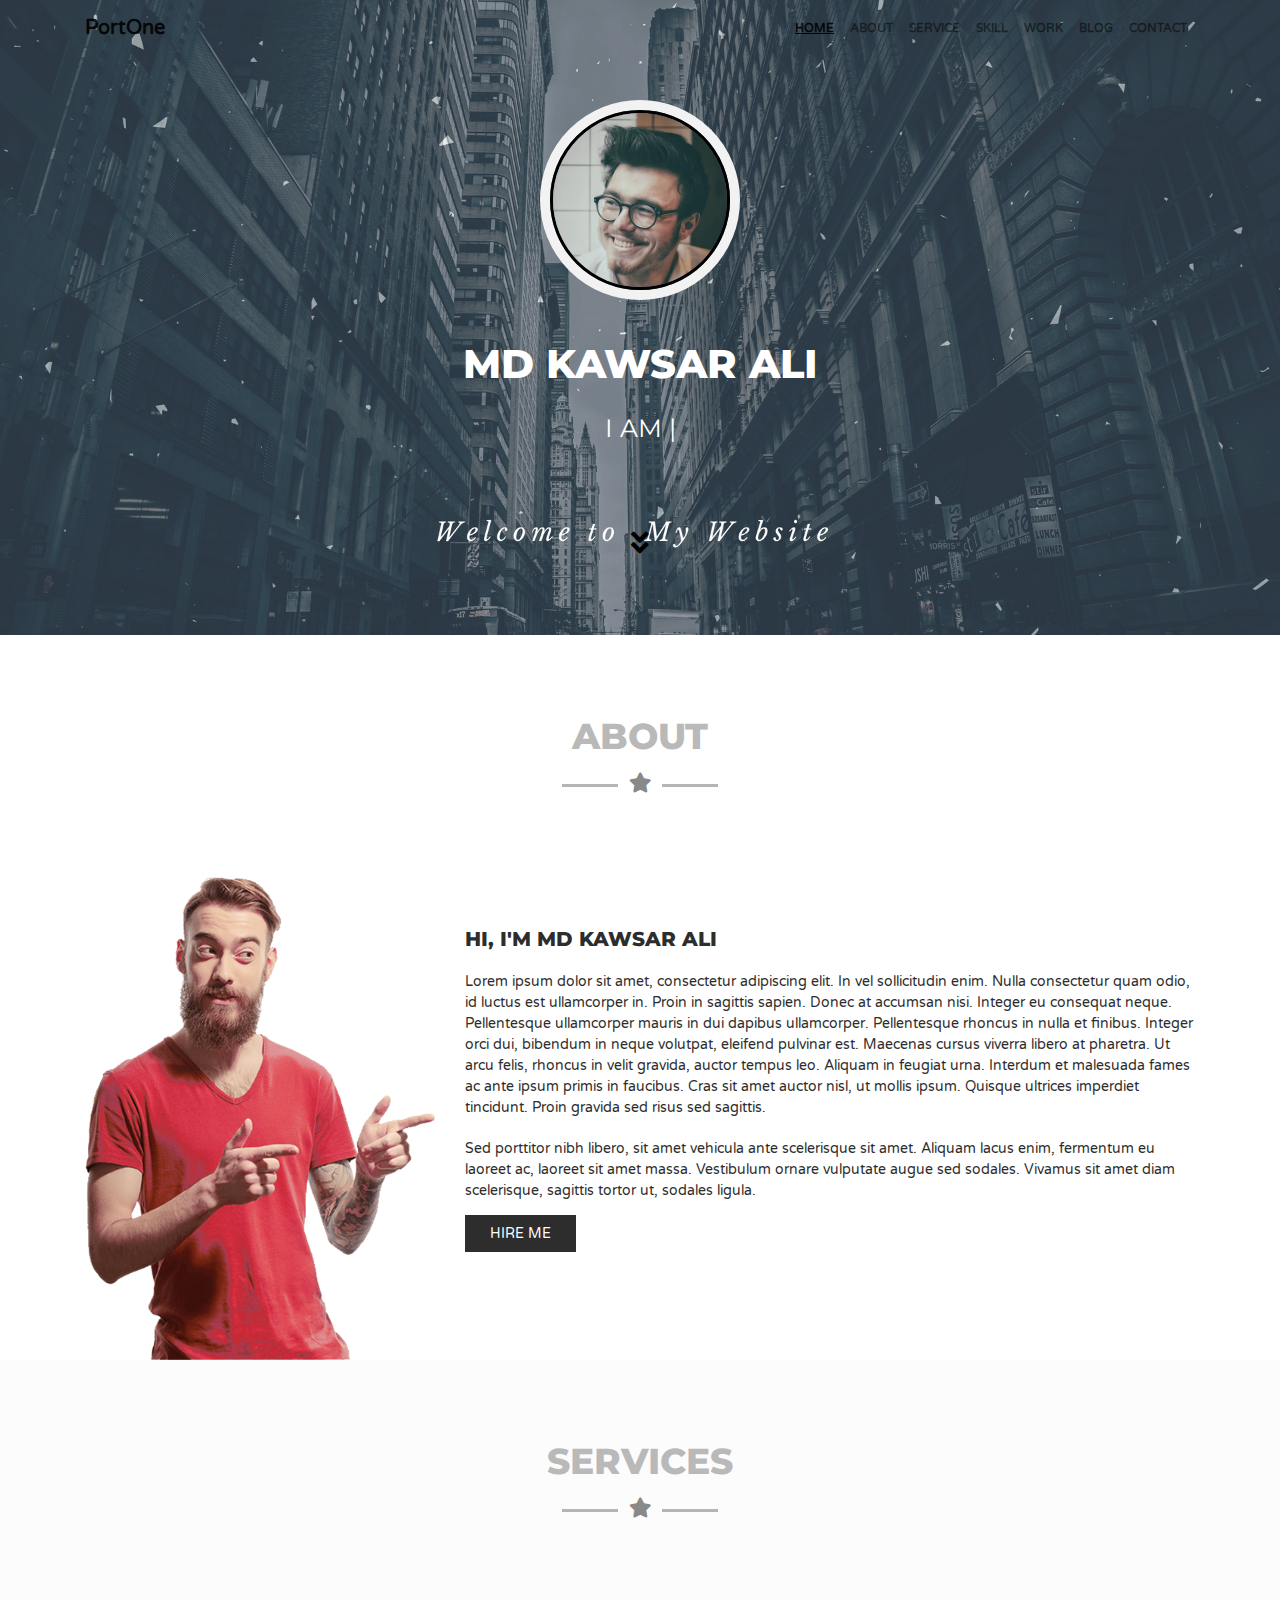
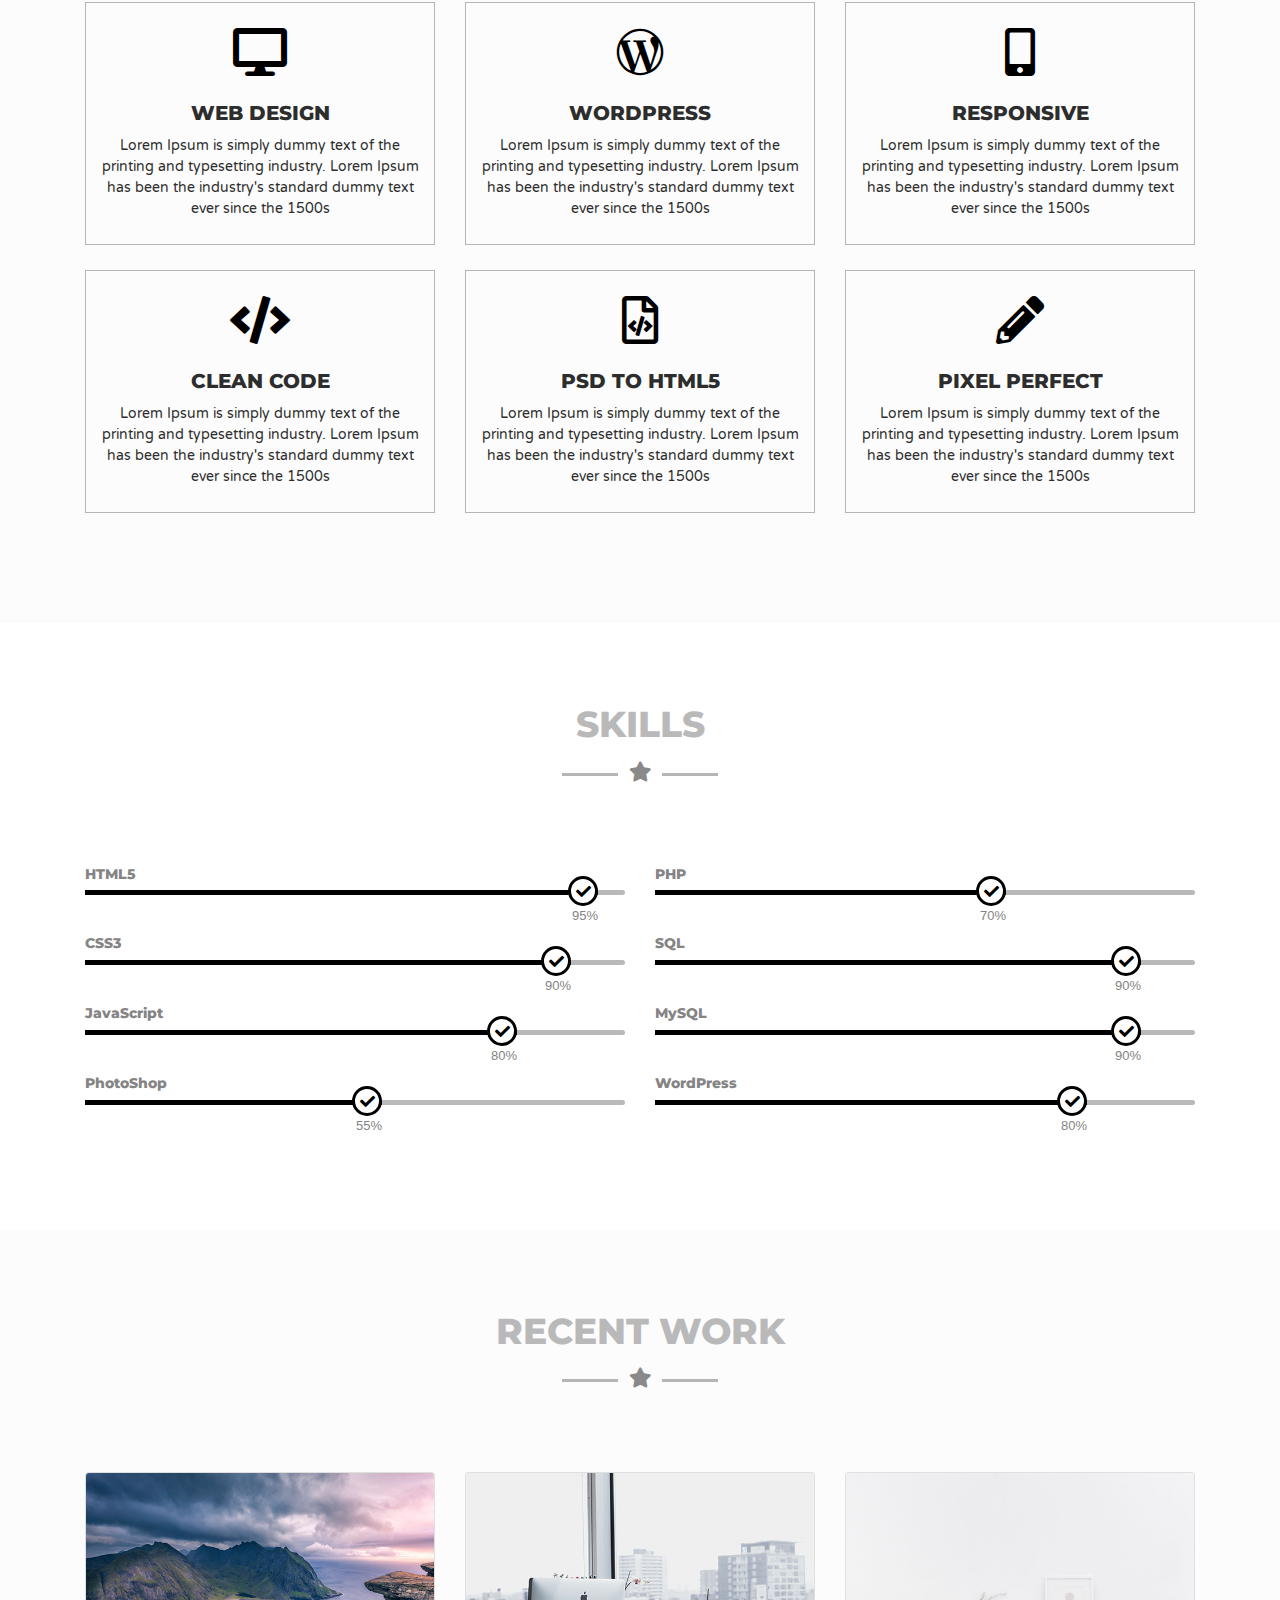
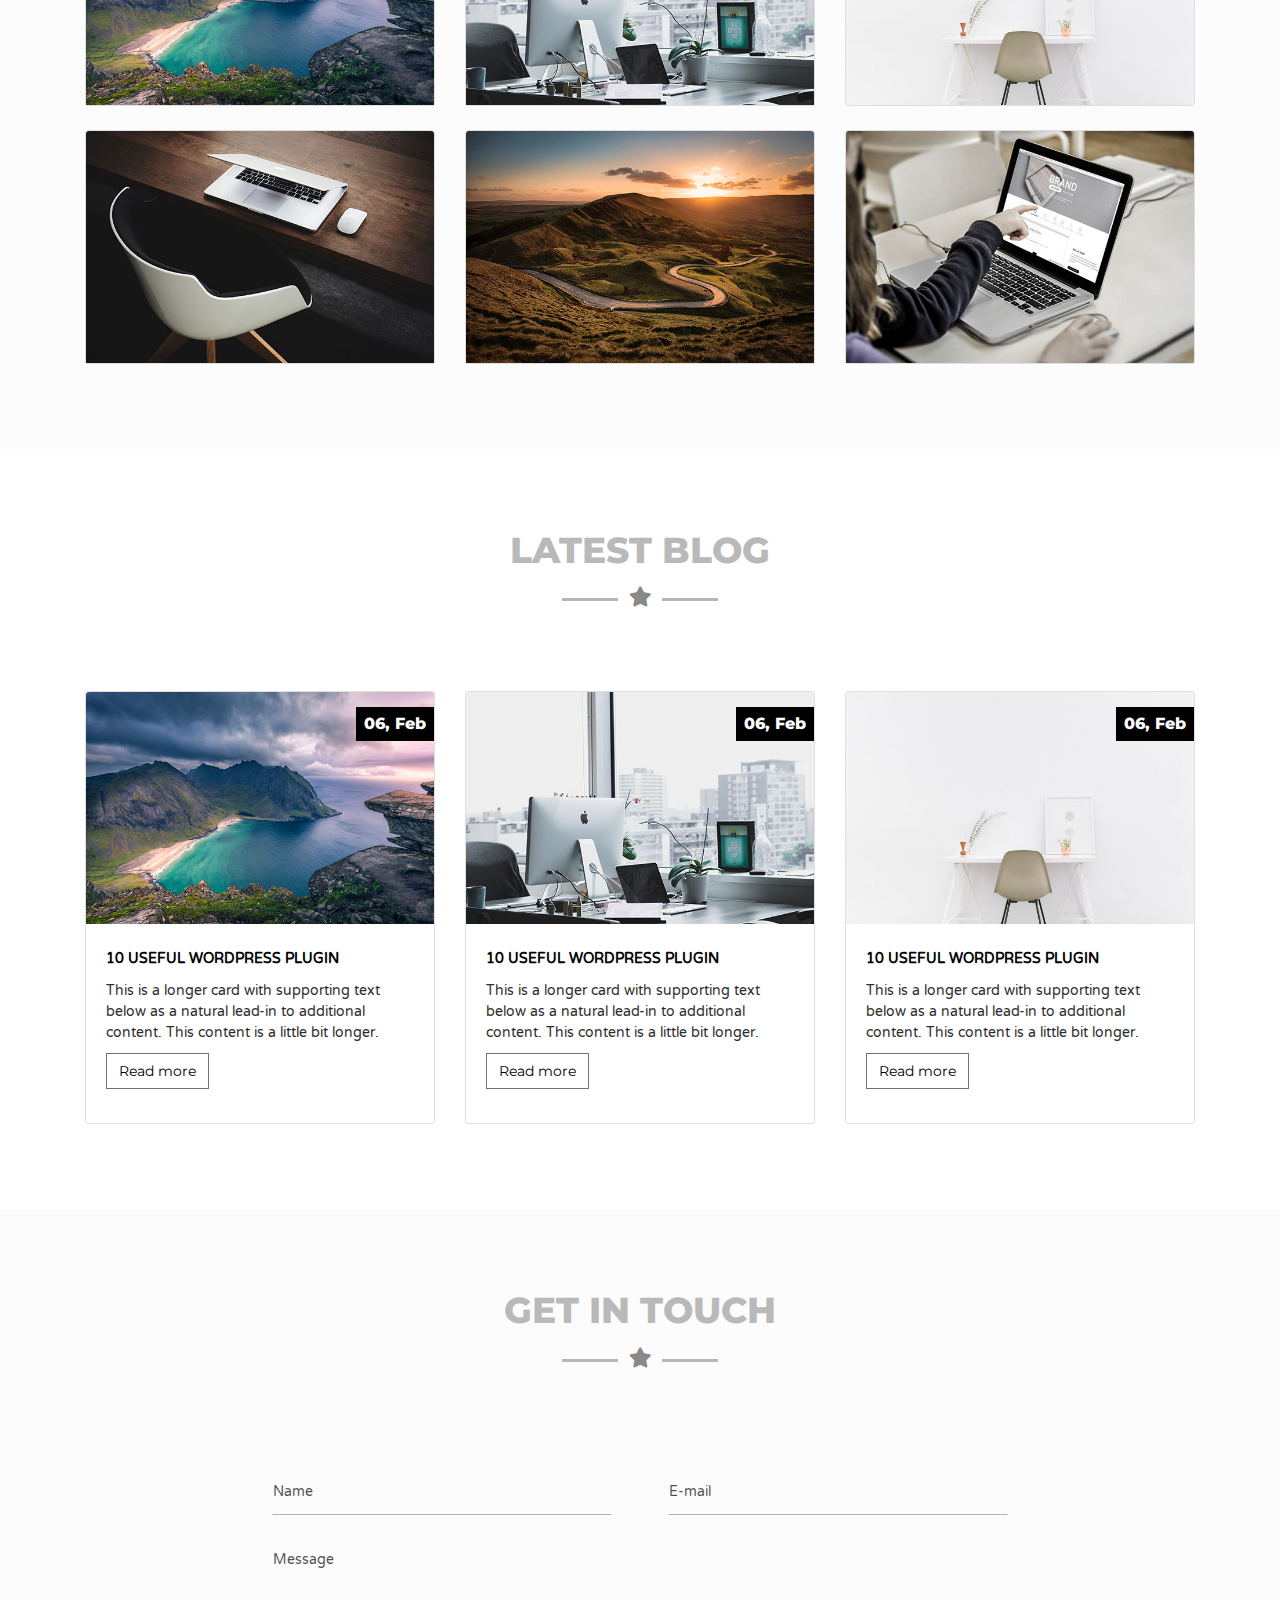
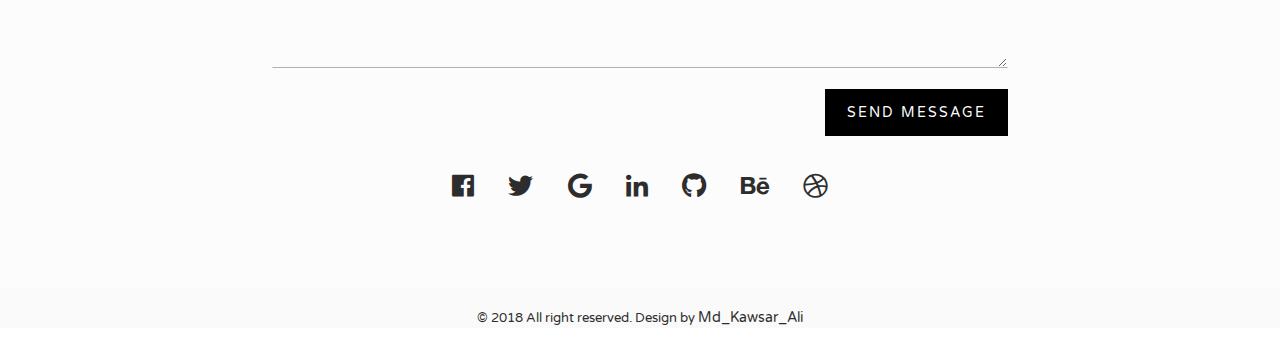
==== myweb/index.html @ fba45593 "Add files via upload" ====
<!DOCTYPE html>
<html lang="en">
  <head>
    <meta charset="utf-8">
    <meta name="viewport" content="width=device-width, initial-scale=1, shrink-to-fit=no">
    <meta name="description" content="">
    <meta name="author" content="">
    <link rel="icon" href="favicon.ico">

    <title>PortOne</title>
	
	<!-- Google Fonts -->
	<link href="https://fonts.googleapis.com/css?family=Montserrat:400,800" rel="stylesheet">
	<link href="https://fonts.googleapis.com/css?family=Varela+Round" rel="stylesheet"> 
	
    <!-- Bootstrap core CSS -->
    <link href="css/bootstrap.min.css" rel="stylesheet">
	<!-- Font-awesome style -->
	<link href="css/fontawesome-all.min.css" rel="stylesheet">
	<!-- Responsive css -->
    <link href="css/responsive.css" rel="stylesheet">
	<!-- Own style -->
	<link href="css/style.css" rel="stylesheet">
	<!-- Navigation fixed -->
	<link href="css/headhesive.css" rel="stylesheet">
	
	<!-- Typed js -->
	<script src="js/typed.min.js"></script>
	<!-- Smooth scroll -->
	<script src="js/smooth-scroll.min.js"></script>
	
  </head>
  <body data-spy="scroll" data-target="#navbarToggler" data-offset="0" id="top">

	<nav class="navbar banner navbar-expand-lg navbar-light">
		<div class="container">
		
		  <a class="navbar-brand" href="#">PortOne <!-- <img src="logo.png" alt="Logo" class="img-responsive" /> --> </a>
		  
		  <button class="navbar-toggler" type="button" data-toggle="collapse" data-target="#navbarToggler" aria-controls="navbarToggler" aria-expanded="false" aria-label="Toggle navigation">
			<span class="fas fa-align-justify fa-1x"></span>
		  </button>

		  <div class="justify-content-end collapse navbar-collapse" id="navbarToggler">
			<ul class="navbar-nav">
			  <li class="nav-item">
				<a class="nav-link" href="#top">Home <span class="sr-only">(current)</span></a>
			  </li>
			  <li class="nav-item">
				<a class="nav-link" href="#about">About</a>
			  </li>
			  <li class="nav-item">
				<a class="nav-link" href="#service">Service</a>
			  </li>
			  <li class="nav-item">
				<a class="nav-link" href="#skill">Skill</a>
			  </li>
			  <li class="nav-item">
				<a class="nav-link" href="#portfolio">Work</a>
			  </li>
			  <li class="nav-item">
				<a class="nav-link" href="#blog">blog</a>
			  </li>
			  <li class="nav-item">
				<a class="nav-link" href="#contact">Contact</a>
			  </li>
			  
			  <!-- 
			  <li class="nav-item dropdown">
				<a class="nav-link dropdown-toggle" href="#" id="navbarDropdown" role="button" data-toggle="dropdown" aria-haspopup="true" aria-expanded="false">
				  dropdown
				</a>
				<div class="dropdown-menu" aria-labelledby="navbarDropdown">
				  <a class="dropdown-item" href="#">Item one</a>
				  <a class="dropdown-item" href="#">Item two</a>
				  <a class="dropdown-item" href="#">Item three</a>
				</div>
			  </li> -->
			  
			</ul>
		  </div>
		</div>
	</nav>
  
	<!-- header -->
	<section class="header">
		<div class="overlay">
			<div class="profile-section">
				<div class="profile">
					<img src="images/man.jpg" alt="Profile" class="rounded-circle" />
				</div>
				<h1>Md Kawsar Ali</h1>
				<div class="expert">
					<h2><span id="typed3"><!-- typed content in js file --></span></h2>
			    </div>
				<div class="home-arrow-down text-center">
					<a href="#about"><i class="fas fa-angle-double-down fa-2x"></i></a>
				</div>
			</div>
		</div>
	</section>
	<!-- End header -->
	
	<a id="showHere"></a>
	
	<!-- About -->
	<section id="about">
		<div class="container">
			<div class="section-header">
				<h2 class="text-center">About</h2>
				<span><i class="mid-ico fas fa-star"></i></span>
			</div>
			<div class="row">
				<div class="col-md-4">
					<img src="images/man02.png" class="img-responsive" alt="" />
				</div>
				<div class="col-md-8">
					<div class="about-content">
						<h5>Hi, I'm Md Kawsar Ali</h5>
						<p>Lorem ipsum dolor sit amet, consectetur adipiscing elit. In vel sollicitudin enim. Nulla consectetur quam odio, id luctus est ullamcorper in. Proin in sagittis sapien. Donec at accumsan nisi. Integer eu consequat neque. Pellentesque ullamcorper mauris in dui dapibus ullamcorper. Pellentesque rhoncus in nulla et finibus. Integer orci dui, bibendum in neque volutpat, eleifend pulvinar est. Maecenas cursus viverra libero at pharetra. Ut arcu felis, rhoncus in velit gravida, auctor tempus leo. Aliquam in feugiat urna. Interdum et malesuada fames ac ante ipsum primis in faucibus. Cras sit amet auctor nisl, ut mollis ipsum. Quisque ultrices imperdiet tincidunt. Proin gravida sed risus sed sagittis. </p>
						<p>Sed porttitor nibh libero, sit amet vehicula ante scelerisque sit amet. Aliquam lacus enim, fermentum eu laoreet ac, laoreet sit amet massa. Vestibulum ornare vulputate augue sed sodales. Vivamus sit amet diam scelerisque, sagittis tortor ut, sodales ligula.</p>
						<a class="about-btn" href="#contact">Hire me</a>
					</div>
				</div>
			</div>
		</div>
	</section>
	<!-- End About -->
	
	<!-- Service -->
	<section id="service" class="bg-clr">
		<div class="container">
			<div class="section-header">
				<h2 class="text-center">Services</h2>
				<span><i class="mid-ico fas fa-star"></i></span>
			</div>
			<div class="row">
			
				<div class="col-sm-6 col-md-4">
					<div class="service-box">
						<div class="text-center">
							<i class="fas fa-desktop fa-3x"></i>
							<h5>Web design</h5>
							<p>Lorem Ipsum is simply dummy text of the printing and typesetting industry. Lorem Ipsum has been the industry's standard dummy text ever since the 1500s</p>
						</div>
					</div>
				</div>
				
				<div class="col-sm-6 col-md-4">
					<div class="service-box">
						<div class="text-center">
							<i class="fab fa-wordpress-simple fa-3x"></i>
							<h5>Wordpress</h5>
							<p>Lorem Ipsum is simply dummy text of the printing and typesetting industry. Lorem Ipsum has been the industry's standard dummy text ever since the 1500s</p>
						</div>
					</div>
				</div>
				
				<div class="col-sm-6 col-md-4">
					<div class="service-box">
						<div class="text-center">
							<i class="fas fa-mobile-alt fa-3x"></i>
							<h5>Responsive</h5>
							<p>Lorem Ipsum is simply dummy text of the printing and typesetting industry. Lorem Ipsum has been the industry's standard dummy text ever since the 1500s</p>
						</div>
					</div>
				</div>
				
				<div class="col-sm-6 col-md-4">
					<div class="service-box">
						<div class="text-center">
							<i class="fas fa-code fa-3x"></i>
							<h5>Clean code</h5>
							<p>Lorem Ipsum is simply dummy text of the printing and typesetting industry. Lorem Ipsum has been the industry's standard dummy text ever since the 1500s</p>
						</div>
					</div>
				</div>
				
				<div class="col-sm-6 col-md-4">
					<div class="service-box">
						<div class="text-center">
							<i class="far fa-file-code fa-3x"></i>
							<h5>Psd to Html5</h5>
							<p>Lorem Ipsum is simply dummy text of the printing and typesetting industry. Lorem Ipsum has been the industry's standard dummy text ever since the 1500s</p>
						</div>
					</div>
				</div>
				
				<div class="col-sm-6 col-md-4">
					<div class="service-box">
						<div class="text-center">
							<i class="fas fa-pencil-alt fa-3x"></i>
							<h5>Pixel perfect</h5>
							<p>Lorem Ipsum is simply dummy text of the printing and typesetting industry. Lorem Ipsum has been the industry's standard dummy text ever since the 1500s</p>
						</div>
					</div>
				</div>
				
			</div>
		</div>
	</section>
	<!-- End Service -->
	
	<!-- Skill -->
	<section id="skill">
		<div class="container">
			<div class="section-header">
				<h2 class="text-center">Skills</h2>
				<span><i class="mid-ico fas fa-star"></i></span>
			</div>
			<div class="row">
			
				<div class="col-md-6">
					<h3 class="progressbar-title">HTML5</h3>
					<div class="progress">
						<div class="text-center progress-bar" style="width: 95%; background: #000000;">
							<span class="progress-icon fas fa-check" style="border-color:#000; color:#000000;"></span>
							<div class="progress-value">95%</div>
						</div>
					</div>
		 
					<h3 class="progressbar-title">CSS3</h3>
					<div class="progress">
						<div class="text-center progress-bar" style="width: 90%; background: #000000;">
							<span class="progress-icon fas fa-check" style="border-color:#000000; color:#000000;"></span>
							<div class="progress-value">90%</div>
						</div>
					</div>
					
					<h3 class="progressbar-title">JavaScript</h3>
					<div class="progress">
						<div class="text-center progress-bar" style="width: 80%; background: #000000;">
							<span class="progress-icon fas fa-check" style="border-color:#000000; color:#000000;"></span>
							<div class="progress-value">80%</div>
						</div>
					</div>
					
					<h3 class="progressbar-title">PhotoShop</h3>
					<div class="progress">
						<div class="text-center progress-bar" style="width: 55%; background: #000000;">
							<span class="progress-icon fas fa-check" style="border-color:#000000; color:#000000;"></span>
							<div class="progress-value">55%</div>
						</div>
					</div>
				</div>
				
				<div class="col-md-6">
					<h3 class="progressbar-title">PHP</h3>
					<div class="progress">
						<div class="text-center progress-bar" style="width: 65%; background: #000;">
							<span class="progress-icon fas fa-check" style="border-color:#000; color:#000;"></span>
							<div class="progress-value">70%</div>
						</div>
					</div>
		 
					<h3 class="progressbar-title">SQL</h3>
					<div class="progress">
						<div class="text-center progress-bar" style="width: 90%; background: #000;">
							<span class="progress-icon fas fa-check" style="border-color:#000; color:#000;"></span>
							<div class="progress-value">90%</div>
						</div>
					</div>
					
					<h3 class="progressbar-title">MySQL</h3>
					<div class="progress">
						<div class="text-center progress-bar" style="width: 90%; background: #000;">
							<span class="progress-icon fas fa-check" style="border-color:#000; color:#000;"></span>
							<div class="progress-value">90%</div>
						</div>
					</div>
					
					<h3 class="progressbar-title">WordPress</h3>
					<div class="progress">
						<div class="text-center progress-bar" style="width: 80%; background: #000;">
							<span class="progress-icon fas fa-check" style="border-color:#000; color:#000;"></span>
							<div class="progress-value">80%</div>
						</div>
					</div>
				</div>
				
			</div>
		</div>
	</section>
	<!-- End Skill -->
	
	<!-- Portfolio -->
	<section id="portfolio" class="bg-clr">
		<div class="container">
			<div class="section-header">
				<h2 class="text-center">Recent Work</h2>
				<span><i class="mid-ico fas fa-star"></i></span>
			</div>
			<div class="card-deck">
			  <div class="card">
				<img class="card-img-top" src="images/image01.jpg" data-toggle="modal" data-target="#modal-one" alt="Card image cap">
				
				<!-- Modal -->
				<div class="modal fade" id="modal-one" tabindex="-1" role="dialog" aria-labelledby="exampleModalCenterTitle" aria-hidden="true">
				  <div class="modal-dialog modal-dialog-centered" role="document">
					<div class="modal-content">
					  <div class="modal-header">
						<h5 class="modal-title" id="exampleModalLongTitle">Project title</h5>
						<button type="button" class="close" data-dismiss="modal" aria-label="Close">
						  <span aria-hidden="true">&times;</span>
						</button>
					  </div>
					  <div class="modal-body">
						<img class="modal-image" src="images/image01.jpg" alt=""/>
						
					  </div>
					  <div class="modal-footer">
						<button type="button" class="btn btn-secondary" data-dismiss="modal">Close</button>
						<a href="" class="btn btn-dark">Live preview</a>
					  </div>
					</div>
				  </div>
				</div>
			  </div>
			  
			  <div class="card">
			    <img class="card-img-top" src="images/image02.jpg" data-toggle="modal" data-target="#modal-two" alt="Card image cap">
			  
			    <!-- Modal -->
				<div class="modal fade" id="modal-two" tabindex="-1" role="dialog" aria-labelledby="exampleModalCenterTitle" aria-hidden="true">
				  <div class="modal-dialog modal-dialog-centered" role="document">
					<div class="modal-content">
					  <div class="modal-header">
						<h5 class="modal-title" id="exampleModalLongTitle">Project title</h5>
						<button type="button" class="close" data-dismiss="modal" aria-label="Close">
						  <span aria-hidden="true">&times;</span>
						</button>
					  </div>
					  <div class="modal-body">
						<img class="modal-image" src="images/image02.jpg" alt=""/>
						
					  </div>
					  <div class="modal-footer">
						<button type="button" class="btn btn-secondary" data-dismiss="modal">Close</button>
						<a href="" class="btn btn-dark">Live preview</a>
					  </div>
					</div>
				  </div>
				</div>
			  </div>
			  
			  <div class="card">
				<img class="card-img-top" src="images/image.jpg" data-toggle="modal" data-target="#modal-three" alt="Card image cap">
				
				<!-- Modal -->
				<div class="modal fade" id="modal-three" tabindex="-1" role="dialog" aria-labelledby="exampleModalCenterTitle" aria-hidden="true">
				  <div class="modal-dialog modal-dialog-centered" role="document">
					<div class="modal-content">
					  <div class="modal-header">
						<h5 class="modal-title" id="exampleModalLongTitle">Project title</h5>
						<button type="button" class="close" data-dismiss="modal" aria-label="Close">
						  <span aria-hidden="true">&times;</span>
						</button>
					  </div>
					  <div class="modal-body">
						<img class="modal-image" src="images/image.jpg" alt=""/>
						
					  </div>
					  <div class="modal-footer">
						<button type="button" class="btn btn-secondary" data-dismiss="modal">Close</button>
						<a href="" class="btn btn-dark">Live preview</a>
					  </div>
					</div>
				  </div>
				</div>
			  </div>
			  
			</div>
			
			<br>
			
			<div class="card-deck">
			  <div class="card">
				<img class="card-img-top" src="images/image03.jpg" data-toggle="modal" data-target="#modal-four" alt="Card image cap">
				
				<!-- Modal -->
				<div class="modal fade" id="modal-four" tabindex="-1" role="dialog" aria-labelledby="exampleModalCenterTitle" aria-hidden="true">
				  <div class="modal-dialog modal-dialog-centered" role="document">
					<div class="modal-content">
					  <div class="modal-header">
						<h5 class="modal-title" id="exampleModalLongTitle">Project title</h5>
						<button type="button" class="close" data-dismiss="modal" aria-label="Close">
						  <span aria-hidden="true">&times;</span>
						</button>
					  </div>
					  <div class="modal-body">
						<img class="modal-image" src="images/image03.jpg" alt=""/>
						
					  </div>
					  <div class="modal-footer">
						<button type="button" class="btn btn-secondary" data-dismiss="modal">Close</button>
						<a href="" class="btn btn-dark">Live preview</a>
					  </div>
					</div>
				  </div>
				</div>
			  </div>
			  
			  <div class="card">
			    <img class="card-img-top" src="images/image04.jpg" data-toggle="modal" data-target="#modal-five" alt="Card image cap">
			  
			    <!-- Modal -->
				<div class="modal fade" id="modal-five" tabindex="-1" role="dialog" aria-labelledby="exampleModalCenterTitle" aria-hidden="true">
				  <div class="modal-dialog modal-dialog-centered" role="document">
					<div class="modal-content">
					  <div class="modal-header">
						<h5 class="modal-title" id="exampleModalLongTitle">Project title</h5>
						<button type="button" class="close" data-dismiss="modal" aria-label="Close">
						  <span aria-hidden="true">&times;</span>
						</button>
					  </div>
					  <div class="modal-body">
						<img class="modal-image" src="images/image04.jpg" alt=""/>
						
					  </div>
					  <div class="modal-footer">
						<button type="button" class="btn btn-secondary" data-dismiss="modal">Close</button>
						<a href="" class="btn btn-dark">Live preview</a>
					  </div>
					</div>
				  </div>
				</div>
			  </div>
			  
			  <div class="card">
				<img class="card-img-top" src="images/image05.jpg" data-toggle="modal" data-target="#modal-six" alt="Card image cap">
				
				<!-- Modal -->
				<div class="modal fade" id="modal-six" tabindex="-1" role="dialog" aria-labelledby="exampleModalCenterTitle" aria-hidden="true">
				  <div class="modal-dialog modal-dialog-centered" role="document">
					<div class="modal-content">
					  <div class="modal-header">
						<h5 class="modal-title" id="exampleModalLongTitle">Project title</h5>
						<button type="button" class="close" data-dismiss="modal" aria-label="Close">
						  <span aria-hidden="true">&times;</span>
						</button>
					  </div>
					  <div class="modal-body">
						<img class="modal-image" src="images/image05.jpg" alt=""/>
						
					  </div>
					  <div class="modal-footer">
						<button type="button" class="btn btn-secondary" data-dismiss="modal">Close</button>
						<a href="" class="btn btn-dark">Live preview</a>
					  </div>
					</div>
				  </div>
				</div>
			  </div>
			  
			</div>
		</div>
	</section>
	<!-- End Portfolio -->
	
	<!-- Blog -->
	<section id="blog">
		<div class="container">
			<div class="section-header">
				<h2 class="text-center">Latest Blog</h2>
				<span><i class="mid-ico fas fa-star"></i></span>
			</div>
			
			<div class="card-deck">
			  <div class="card">
				<img class="card-img-top" src="images/image01.jpg" alt="Card image cap">
				<div class="date text-center">
					<p>06, Feb</p>
				</div>
				<div class="card-body">
				  <h5 class="card-title"><a href="#">10 useful Wordpress plugin</a></h5>
				  <p class="card-text">This is a longer card with supporting text below as a natural lead-in to additional content. This content is a little bit longer.</p>
				  <a href="#" class="btn-clr" >Read more</a>
				</div>
			  </div>
			  
			  <div class="card">
				<img class="card-img-top" src="images/image02.jpg" alt="Card image cap">
				<div class="date text-center">
					<p>06, Feb</p>
				</div>
				<div class="card-body">
				  <h5 class="card-title"><a href="#">10 useful Wordpress plugin</a></h5>
				  <p class="card-text">This is a longer card with supporting text below as a natural lead-in to additional content. This content is a little bit longer.</p>
				  <a href="#" class="btn-clr" >Read more</a>
				</div>
			  </div>
			  
			  <div class="card">
				<img class="card-img-top" src="images/image.jpg" alt="Card image cap">
				<div class="date text-center">
					<p>06, Feb</p>
				</div>
				<div class="card-body">
				  <h5 class="card-title"><a href="#">10 useful Wordpress plugin</a></h5>
				  <p class="card-text">This is a longer card with supporting text below as a natural lead-in to additional content. This content is a little bit longer.</p>
				  <a href="#" class="btn-clr" >Read more</a>
				</div>
			  </div>
			  
			</div>
		</div>
	</section>
	<!-- End Blog -->
	
	<!-- Contact -->
	<section id="contact" class="bg-clr">
		<div class="container">
			<div class="section-header">
				<h2 class="text-center">Get in touch</h2>
				<span><i class="mid-ico fas fa-star"></i></span>
			</div>
			<form action='' class='form'>
				<p class='field required half'>
					<label class='label required' for='name'>Name</label>
					<input class='text-input' id='name' name='name' required type='text'>
				</p>
				<p class='field required half'>
					<label class='label' for='email'>E-mail</label>
					<input class='text-input' id='email' name='email' required type='email'>
				</p>
				<p class='field'>
					<label class='label' for='message'>Message</label>
					<textarea class='textarea' cols='50' id='message' name='message' required rows='6'></textarea>
				</p>
				<p class='field'>
					<input class='button' type='submit' value='Send message'>
				</p>
			</form>
			<div class="social-button text-center">
				<a href="#"><i class="fab fa-facebook"></i></a>
				<a href="#"><i class="fab fa-twitter"></i></a>
				<a href="#"><i class="fab fa-google"></i></a>
				<a href="#"><i class="fab fa-linkedin-in"></i></a>
				<a href="#"><i class="fab fa-github"></i></a>
				<a href="#"><i class="fab fa-behance"></i></a>
				<a href="#"><i class="fab fa-dribbble"></i></a>
			</div>
		</div>
	</section>
	<!-- End contact -->
	
	<!-- Footer -->
	<footer>
		<div class="container">
			<p>&copy; 2018 All right reserved. Design by <a href="http://kawsar.ga/">Md_Kawsar_Ali</a></p>
		</div>
	</footer>
	<!-- End Footer -->
	
	
	<!-- Navigation -->
	<script src="js/headhesive.js"></script>
	<!-- PortOne js -->
	<script src="js/main.js"></script>
    <!-- Bootstrap core JavaScript -->
	<script src="js/jquery-3.2.1.slim.min.js"></script>
    <script>window.jQuery || document.write('<script src="../../../../assets/js/vendor/jquery.min.js"><\/script>')</script>
    <script src="js/vendor/popper.min.js"></script>
    <script src="js/bootstrap.min.js"></script>
    <!-- Just to make our placeholder images work. Don't actually copy the next line! -->
    <script src="js/vendor/holder.min.js"></script>
	<!-- Contact form -->
	<script src='js/xgrmnr.js'></script>
	<script src='js/index.js'></script>
    
  </body>
</html>
---- myweb/css/responsive.css ----
@media only screen and (max-width:1024px) {
	.section-header h2 {
		font-size: 30px !important;
		color: #b9b9b9;
	}
	
	.section-header span {
		display: block;
		margin-top: 10px !important;
		text-align: center;
		position: relative;
	}

	.section-header span::before {
		position: absolute;
		content: "";
		width: 5% !important;
		height: 3px !important;
		background: #b5b5b5;
		left: 47%;
		margin-left: -6% !important;
		bottom: 10px;
	}

	.section-header span::after {
		position: absolute;
		content: "";
		width: 5% !important;
		height: 3px !important;
		background: #b5b5b5;
		right: 47%;
		margin-right: -6% !important;
		bottom: 10px;
	}
	
	.section-header .mid-ico {
		color: #898989;
		font-size: 18px !important;
	}

}

@media only screen and (max-width:768px) {
	.nav-link {
		font-size: 12px !important;
		text-transform: uppercase;
	}
	.section-header h2 {
		font-size: 25px !important;
		color: #b9b9b9;
	}
	
	.section-header span {
		display: block;
		margin-top: 10px !important;
		text-align: center;
		position: relative;
	}

	.section-header span::before {
		position: absolute;
		content: "";
		width: 8% !important;
		height: 3px !important;
		background: #b5b5b5;
		left: 47%;
		margin-left: -10% !important;
		bottom: 10px;
	}

	.section-header span::after {
		position: absolute;
		content: "";
		width: 8% !important;
		height: 3px !important;
		background: #b5b5b5;
		right: 47%;
		margin-right: -10% !important;
		bottom: 10px;
	}
	
	.section-header .mid-ico {
		color: #898989;
		font-size: 18px !important;
	}
	
	p, a {
		font-size: 15px !important;
	}
	
	.header h1 {
		text-align: center;
		color: #000;
		font-size: 25px !important;
		margin-top: 40px;
		margin-bottom: 25px;
		text-transform: uppercase;
	}
	
	.expert h2 {
		font-size: 20px !important;
	}
	
	#service h5 {
		font-size: 14px !important;
	}
	
}

@media only screen and (max-width:600px) {
	.nav-link {
		font-size: 12px !important;
		text-transform: uppercase;
	}
	.section-header h2 {
		font-size: 22px !important;
		color: #b9b9b9;
	}
	
	.section-header span {
		display: block;
		margin-top: 10px !important;
		text-align: center;
		position: relative;
	}

	.section-header span::before {
		position: absolute;
		content: "";
		width: 8% !important;
		height: 3px !important;
		background: #b5b5b5;
		left: 47%;
		margin-left: -10% !important;
		bottom: 10px;
	}

	.section-header span::after {
		position: absolute;
		content: "";
		width: 8% !important;
		height: 3px !important;
		background: #b5b5b5;
		right: 47%;
		margin-right: -10% !important;
		bottom: 10px;
	}
	
	.section-header .mid-ico {
		color: #898989;
		font-size: 18px !important;
	}
	
	p, a {
		font-size: 14px !important;
	}
	
	.header h1 {
		text-align: center;
		color: #000;
		font-size: 25px !important;
		margin-top: 40px;
		margin-bottom: 25px;
		text-transform: uppercase;
	}
	
	.expert h2 {
		font-size: 20px !important;
	}
	
	#service h5 {
		font-size: 14px !important;
	}
	
}

@media only screen and (max-width:480px) {
	.nav-link {
		font-size: 12px !important;
		text-transform: uppercase;
	}
	
	.section-header h2 {
		font-size: 22px !important;
		color: #b9b9b9;
	}
	
	.section-header span {
		display: block;
		margin-top: 10px !important;
		text-align: center;
		position: relative;
	}

	.section-header span::before {
		position: absolute;
		content: "";
		width: 10% !important;
		height: 2px !important;
		background: #b5b5b5;
		left: 47%;
		margin-left: -15% !important;
		bottom: 10px;
	}

	.section-header span::after {
		position: absolute;
		content: "";
		width: 10% !important;
		height: 2px !important;
		background: #b5b5b5;
		right: 47%;
		margin-right: -15% !important;
		bottom: 10px;
	}
	
	.section-header .mid-ico {
		color: #898989;
		font-size: 15px !important;
	}
	
	p, a {
		font-size: 13px !important;
	}
	
	.header h1 {
		text-align: center;
		color: #000;
		font-size: 25px !important;
		margin-top: 40px;
		margin-bottom: 25px;
		text-transform: uppercase;
	}
	
	.expert h2 {
		font-size: 18px !important;
	}
	
	#service h5 {
		font-size: 16px !important;
	}
	
}

@media only screen and (max-width:360px) {
	.nav-link {
		font-size: 12px !important;
		text-transform: uppercase;
	}
	
	.section-header h2 {
		font-size: 22px !important;
		color: #b9b9b9;
	}
	
	.section-header span {
		display: block;
		margin-top: 10px !important;
		text-align: center;
		position: relative;
	}

	.section-header span::before {
		position: absolute;
		content: "";
		width: 10% !important;
		height: 2px !important;
		background: #b5b5b5;
		left: 47%;
		margin-left: -15% !important;
		bottom: 10px;
	}

	.section-header span::after {
		position: absolute;
		content: "";
		width: 10% !important;
		height: 2px !important;
		background: #b5b5b5;
		right: 47%;
		margin-right: -15% !important;
		bottom: 10px;
	}
	
	.section-header .mid-ico {
		color: #898989;
		font-size: 15px !important;
	}
	
	p, a {
		font-size: 13px !important;
	}
	
	.header h1 {
		text-align: center;
		color: #000;
		font-size: 25px !important;
		margin-top: 40px;
		margin-bottom: 25px;
		text-transform: uppercase;
	}
	
	.expert h2 {
		font-size: 18px !important;
	}
	
	#service h5 {
		font-size: 14px !important;
	}
	
}

@media only screen and (max-width:320px) {
	.nav-link {
		font-size: 12px !important;
		text-transform: uppercase;
	}
	
	.section-header h2 {
		font-size: 22px !important;
		color: #b9b9b9;
	}
	
	.section-header span {
		display: block;
		margin-top: 10px !important;
		text-align: center;
		position: relative;
	}

	.section-header span::before {
		position: absolute;
		content: "";
		width: 10% !important;
		height: 2px !important;
		background: #b5b5b5;
		left: 47%;
		margin-left: -15% !important;
		bottom: 10px;
	}

	.section-header span::after {
		position: absolute;
		content: "";
		width: 10% !important;
		height: 2px !important;
		background: #b5b5b5;
		right: 47%;
		margin-right: -15% !important;
		bottom: 10px;
	}
	
	.section-header .mid-ico {
		color: #898989;
		font-size: 15px !important;
	}
	
	p, a {
		font-size: 13px !important;
	}
	
	.header h1 {
		text-align: center;
		color: #000;
		font-size: 25px !important;
		margin-top: 40px;
		margin-bottom: 25px;
		text-transform: uppercase;
	}
	
	.expert h2 {
		font-size: 18px !important;
	}
	
	#service h5 {
		font-size: 14px !important;
	}
}
---- myweb/css/style.css ----
/**************************
******* BASIC STYLE *******
**************************/
*{
	margin: 0;
	padding: 0;
}

h1, h2, h3, h4, h5, h6 {
	font-family: 'Montserrat', sans-serif;
	font-weight: 800;
	color: #2d2d2d;
	text-transform: uppercase;
}

p, a {
	color: #2d2d2d;
	font-size: 14px;
	font-family: 'Varela Round', sans-serif;
}

section {
	padding-bottom: 85px;
}

.section-header {
	padding: 80px 0;
}

.section-header h2 {
	font-size: 36px;
	color: #b9b9b9;
}

.section-header span {
    display: block;
    margin-top: 15px;
	text-align: center;
    position: relative;
}

.section-header span::before {
	position: absolute;
	content: "";
	width: 5%;
	height: 3px;
	background: #b5b5b5;
	left: 47%;
	margin-left: -4%;
	bottom: 10px;
}

.section-header span::after {
	position: absolute;
	content: "";
	width: 5%;
	height: 3px;
	background: #b5b5b5;
	right: 47%;
	margin-right: -4%;
	bottom: 10px;
}

.section-header .mid-ico {
	color: #898989;
	font-size: 20px;
}

.bg-clr {
	height: 100%;
	background: #FCFCFC;
}
/**********
   Navbar
***********/
.navbar {
	position: absolute;
	top: 0;
	background: transparent;
	width: 100%;
	z-index: 1000;
	font-family: 'Montserrat', sans-serif;
	font-weight: 800;
}

.navbar-nav{

}
.nav-link {
	font-size: 12px;
	text-transform: uppercase;
    color: #fff;
}

.navbar .active {
	text-decoration: underline;
}

.navbar-toggler {
	padding: 0;
	border: none;
	cursor: pointer;
}

.navbar-toggler span {
	font-size: 24px;
	color: #fff;
}

.dropdown-menu {
	position: absolute;
	top: 100%;
	left: 0;
	z-index: 1000;
	display: none;
	float: left;
	min-width: 10rem;
	padding: .5rem 0;
	margin: .125rem 0 0;
	font-size: 14px;
	font-family: 'Montserrat', sans-serif;
	font-weight: 800;
	color: #212529;
	text-align: left;
	list-style: none;
	background-color: #fff;
	background-clip: padding-box;
	border: 1px solid rgba(0,0,0,.15);
	border-radius: 0;
}

.dropdown-item:active {
	background: #000;
}

/**********
   header
***********/
.header {
	position: relative;
	height: 635px;
	width: 100%;
	background-image: url('../images/aa.jpg');
	background-color: #f2f2f2;
	background-repeat: no-repeat;
	background-size: cover;
	background-position: center;
}

.header .profile-section {
	height: auto;
	width: 100%;
	padding: 100px 0;
}

.header .profile {
	height: 200px;
	width: 200px;
	border: 10px solid #f2f2f2;
	border-radius: 50%;
	margin: auto;
	margin-bottom: 20px;
}

.header .profile img {
	height: 100%;
	width: 100%;
	border: 3px solid #000;
	
}

.header h1 {
	text-align: center;
	color: #fff;
	margin-top: 40px;
	margin-bottom: 25px;
	text-transform: uppercase;
}

.header h2 {
	font-size: 25px;
	text-align: center;
	color: #fff;
	font-family: 'Montserrat', sans-serif;
	font-weight: 400;
}

.home-arrow-down {
    text-align: center;
    position: absolute;
    bottom: 60px;
    left: 50%;
    -webkit-transform: translate(-50%, -50%);
    transform: translate(-50%, -50%);
}

.home-arrow-down .fas {
    color: #000;
    display: inline-block;
    -webkit-transform-style: preserve-3d;
    transform-style: preserve-3d;
    -webkit-animation-name: home-arrow-down;
    animation-name: home-arrow-down;
    animation-duration: 2s;
    -webkit-animation-duration: 2s;
    -webkit-animation-iteration-count: infinite;
    animation-iteration-count: infinite;
    -webkit-animation-timing-function: linear;
    animation-timing-function: linear;
}

@-webkit-keyframes home-arrow-down {
    from {
        -webkit-transform: translate3d( 0, 0px, 0);
        transform: translate3d( 0, 0px, 0);
        filter: alpha(opacity=0);
        opacity: 0;
        -ms-filter: "progid:DXImageTransform.Microsoft.Alpha(Opacity=0)";
    }
    10% {
        -webkit-transform: translate3d( 0, 5px, 0);
        transform: translate3d( 0, 5px, 0);
        filter: alpha(opacity=100);
        opacity: 1;
        -ms-filter: "progid:DXImageTransform.Microsoft.Alpha(Opacity=100)";
    }
    to {
        -webkit-transform: translate3d( 0, 30px, 0);
        transform: translate3d( 0, 30px, 0);
        filter: alpha(opacity=0);
        opacity: 0;
        -ms-filter: "progid:DXImageTransform.Microsoft.Alpha(Opacity=0)";
    }
}

@keyframes home-arrow-down {
    from {
        -webkit-transform: translate3d( 0, 0px, 0);
        transform: translate3d( 0, 0px, 0);
        filter: alpha(opacity=0);
        opacity: 0;
        -ms-filter: "progid:DXImageTransform.Microsoft.Alpha(Opacity=0)";
    }
    10% {
        -webkit-transform: translate3d( 0, 5px, 0);
        transform: translate3d( 0, 5px, 0);
        filter: alpha(opacity=100);
        opacity: 1;
        -ms-filter: "progid:DXImageTransform.Microsoft.Alpha(Opacity=100)";
    }
    to {
        -webkit-transform: translate3d( 0, 30px, 0);
        transform: translate3d( 0, 30px, 0);
        filter: alpha(opacity=0);
        opacity: 0;
        -ms-filter: "progid:DXImageTransform.Microsoft.Alpha(Opacity=0)";
    }
}

/*************
	About
**************/
#about {
	padding: 0;
}

#about img {
	height: auto;
	width: 350px;
}

.about-content {
	padding: 50px 0;
}

.about-content p {
	margin: 20px 0;
}

.about-btn {
	background: #2d2d2d;
	padding: 10px 25px;
	color: #fff;
	font-size: 14px;
	text-transform: uppercase;
	margin-right: 10px;
}

.about-btn:hover {
	color: #FFF;
	text-decoration: none;
}
/*************
	Service
**************/

#service .service-box {
	min-height: 200px;
	color: #000;
	border: 1px solid #b5b5b5;
	margin: 0px auto;
	margin-bottom: 25px !important;
	transition: .4s;
}

#service .service-box i {
	margin: 25px 0;
}

#service .service-box p {
	margin: 10px 10px 25px 10px;
}

/*************
**** Skill ***
*************/
.progress-bar {
	height: 5px;
}

.progressbar-title{
    font-size: 14px;
    color: #848484;
    text-transform: capitalize;
}
.progress {
	height: 5px;
	overflow: visible;
	background: #b9b9b9;
	margin-bottom: 40px;
}
.progress .progress-bar{
    position: relative;
    animation: animate-positive 2s;
}
.progress .progress-icon{
    width: 30px;
    height: 30px;
    line-height: 25px;
    border-radius: 50%;
    font-size: 15px;
    position: absolute;
    top: -14px;
    right: 0;
    background: #fff;
    border-width: 3px;
    border-style: solid;
}
.progress-value{
    font-size: 13px;
    color: #848484;
    position: absolute;
    top: 16px;
    right: 0;
}
@-webkit-keyframes animate-positive {
    0% { width: 0%; }
}
@keyframes animate-positive {
    0% { width: 0%; }
}

/*************
   Portfolio
**************/
.card-deck .card-img-top {
	cursor: pointer;
}

.modal-image {
	height: auto;
	width: 100%;
}

.modal-content {
	border-radius: 0;
}

/*************
   Blog
**************/
#blog a{
	color: #000;
	text-decoration: none;
}

#blog .card {
	padding-bottom: 20px;
}

#blog .card-img-top {
	position: relative;
	top: 0;
}

#blog .date {
	position: absolute;
	top: 15px;
	right: 0;
	content: "";
	text-align: center;
	height: auto;
	width: auto;
	background: #000;
}

#blog .date p {
	margin: 0;
	padding: 5px 8px;
	color: #FFF;
	font-size: 16px;
	font-family: 'Montserrat', sans-serif;
	font-weight: 800;
	vertical-align: middle;
}

#blog .btn-clr {
	background: #FFF;
	color: #000;
	padding: 8px 12px;
	font-size: 14px;
	font-family: 'Montserrat', sans-serif;
	font-weight: 400;
	border: 1px solid #727272;
	
}

#blog .btn-clr:hover {
	background: #000 !important;
	color: #FFF;
	transition: 0.3s;
}

/*************
****contact***
*************/
.form .text-input, .form .textarea, .form .label, .form .button {
  padding: 1em 1.5em;
  -webkit-appearance: none;
     -moz-appearance: none;
          appearance: none;
  outline: none;
  line-height: normal;
  border: 1px solid transparent;
  border-radius: 0;
}

.form .text-input, .form .textarea {
  font: inherit;
  line-height: normal;
  width: 100%;
  box-sizing: border-box;
  display: block;
  padding-left: 0;
  border-bottom-color: rgba(0, 0, 0, 0.3);
  background: transparent;
  outline: none;
  color: black;
}
.form .text-input:placeholder, .form .textarea:placeholder {
  color: rgba(0, 0, 0, 0.7);
}
.form .text-input:-webkit-autofill, .form .textarea:-webkit-autofill {
  box-shadow: 0 0 0px 1000px white inset;
  border-top-color: white;
  border-left-color: white;
  border-right-color: white;
}
.form .error.text-input, .form .error.textarea, .error .form .text-input, .form .error .text-input, .error .form .textarea, .form .error .textarea {
  border-color: transparent transparent red transparent;
}
.form:not(.has-floated-label) .text-input:active, .form:not(.has-floated-label) .textarea:active, .form:not(.has-floated-label) .text-input:focus, .form:not(.has-floated-label) .textarea:focus {
  border-color: transparent transparent black transparent;
}

.form .label {
  position: absolute;
  z-index: 10;
  pointer-events: none;
  padding-left: 0;
}

.form .label {
  top: 0;
  left: 0;
  color: rgba(0, 0, 0, 0.7);
  -webkit-transition: color 0.3s;
  transition: color 0.3s;
}
.active .form .label, .form .active .label {
  font-size: 0.75em;
  line-height: 1;
  font-weight: 600;
  text-transform: uppercase;
  padding: 0;
  color: rgba(0, 0, 0, 0.7);
  background: white;
}
.focus .form .label, .form .focus .label {
  color: black;
}

.form.has-floated-label .field:after {
  content: "";
  position: absolute;
  bottom: 0;
  left: 0;
  width: 0%;
  border-bottom: 1px solid black;
  -webkit-transition: width 0.3s cubic-bezier(0.455, 0.03, 0.515, 0.955);
  transition: width 0.3s cubic-bezier(0.455, 0.03, 0.515, 0.955);
}

.form.has-floated-label .field.focus:after {
  width: 100%;
}

.form .button {
  font: inherit;
  line-height: normal;
  cursor: pointer;
  background-color: black;
  color: white;
  text-transform: uppercase;
  text-align: center;
  letter-spacing: 0.14286em;
}
.form .button:hover, .form .button:focus, .form .button:active {
  color: white;
  background: black;
}
.form .button:active {
  position: relative;
  top: 1px;
  left: 1px;
}

.form {
  max-width: 50em;
  margin: 0 auto;
  padding: 1em 2em;
  box-sizing: border-box;
  overflow: hidden;
}
.form .field {
  position: relative;
  width: 100%;
  margin-bottom: 1.5em;
  float: left;
}
@media screen and (min-width: 40em) {
  .form .field.half {
    width: calc(50% - 2em);
    margin-right: 2em;
  }
  .form .field.half + .half {
    margin-left: 2em;
    margin-right: 0;
  }
}
.form .field:last-child {
  float: right;
  width: auto;
}
.form .textarea {
  max-width: 100%;
}

svg path {
  fill: black;
}

.social-button a{
	margin: 10px 15px;
}

.social-button a i {
	font-size: 25px;
}
/*************
****Footer***
*************/

footer {
	background: #fafafa;
	padding: 20px 0 0px 0;
}

footer p {
	text-align: center;
	color: #2d2d2d;
	font-size: 13px;
}

/*======================================================= responsive=========================================================*/
---- myweb/css/headhesive.css ----
/*----------------------------------------------------------------------------*\
  Headhesive Specific Styles
/*----------------------------------------------------------------------------*/

/**
 * Headhesive element clone
 * > `clone` class for the cloned element:
 *
 * @example
 * var options = {
 *   classes {
 *     clone: 'banner--clone';
 *   }
 * }
 */
.banner--clone {

  /* Required styles */
  position: fixed;
  z-index: 1;
  top: 0;
  left: 0;

  /* Additional styles */
  height: auto;
  background: #FFF;
  border-bottom: 1px solid rgba(176, 172, 172, 0.5);

  /* Translate -100% to move off screen */
  -webkit-transform: translateY(-100%);
      -ms-transform: translateY(-100%);
          transform: translateY(-100%);

  /* Animations */
  -webkit-transition: all 300ms ease-in-out;
     -moz-transition: all 300ms ease-in-out;
          transition: all 300ms ease-in-out;

}

.banner--clone .container {
	padding: 10px 0;
}

/**
 * Headhesive stick
 * > `stick` class for the cloned element:
 *
 * @example
 * var options = {
 *   classes {
 *     stick: 'banner--stick';
 *   }
 * }
 */
.banner--stick {

  /* Translate back to 0%; */
  -webkit-transform: translateY(0%);
      -ms-transform: translateY(0%);
          transform: translateY(0%);
}


/**
 * Headhesive unstick
 * > `unstick` class for the cloned element:
 *
 * @example
 * var options = {
 *   classes {
 *     unstick: 'banner--unstick';
 *   }
 * }
 */
.banner--unstick {
  /* Not required to use, but could be useful to have */
}
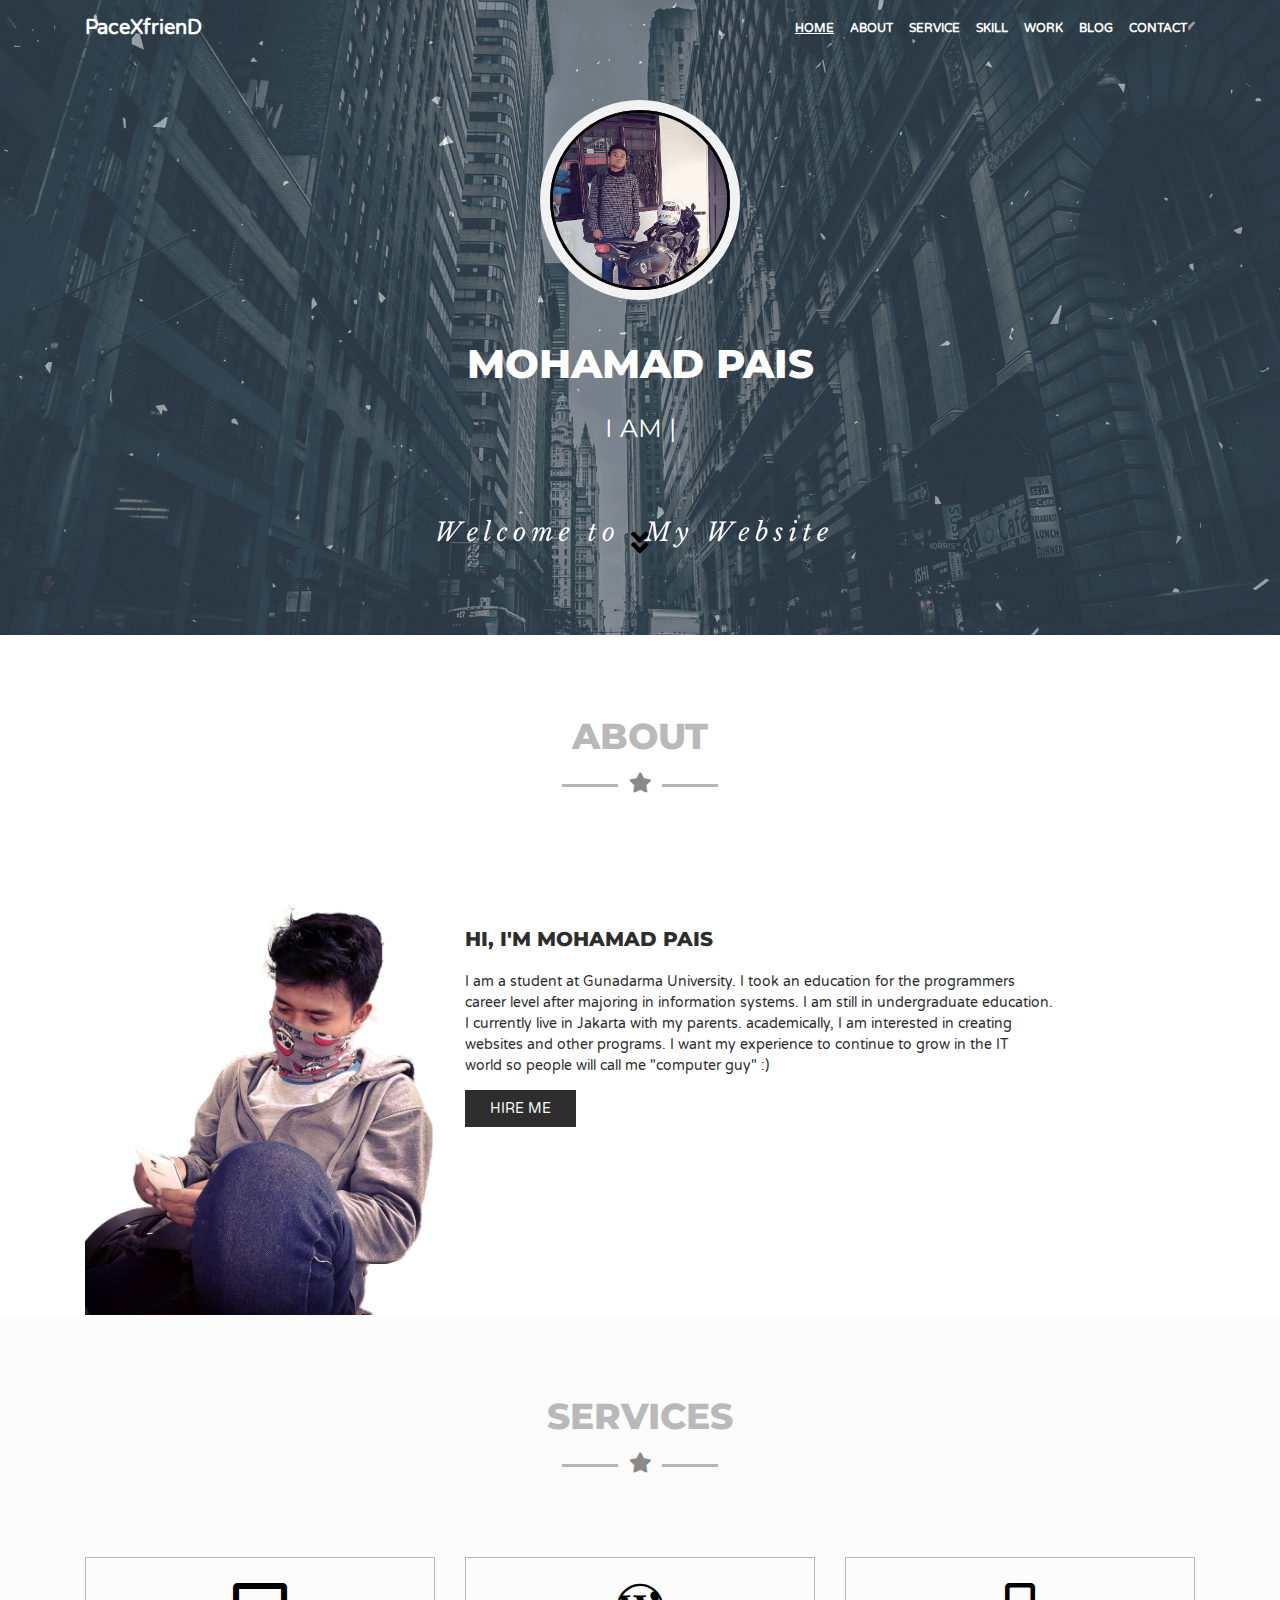
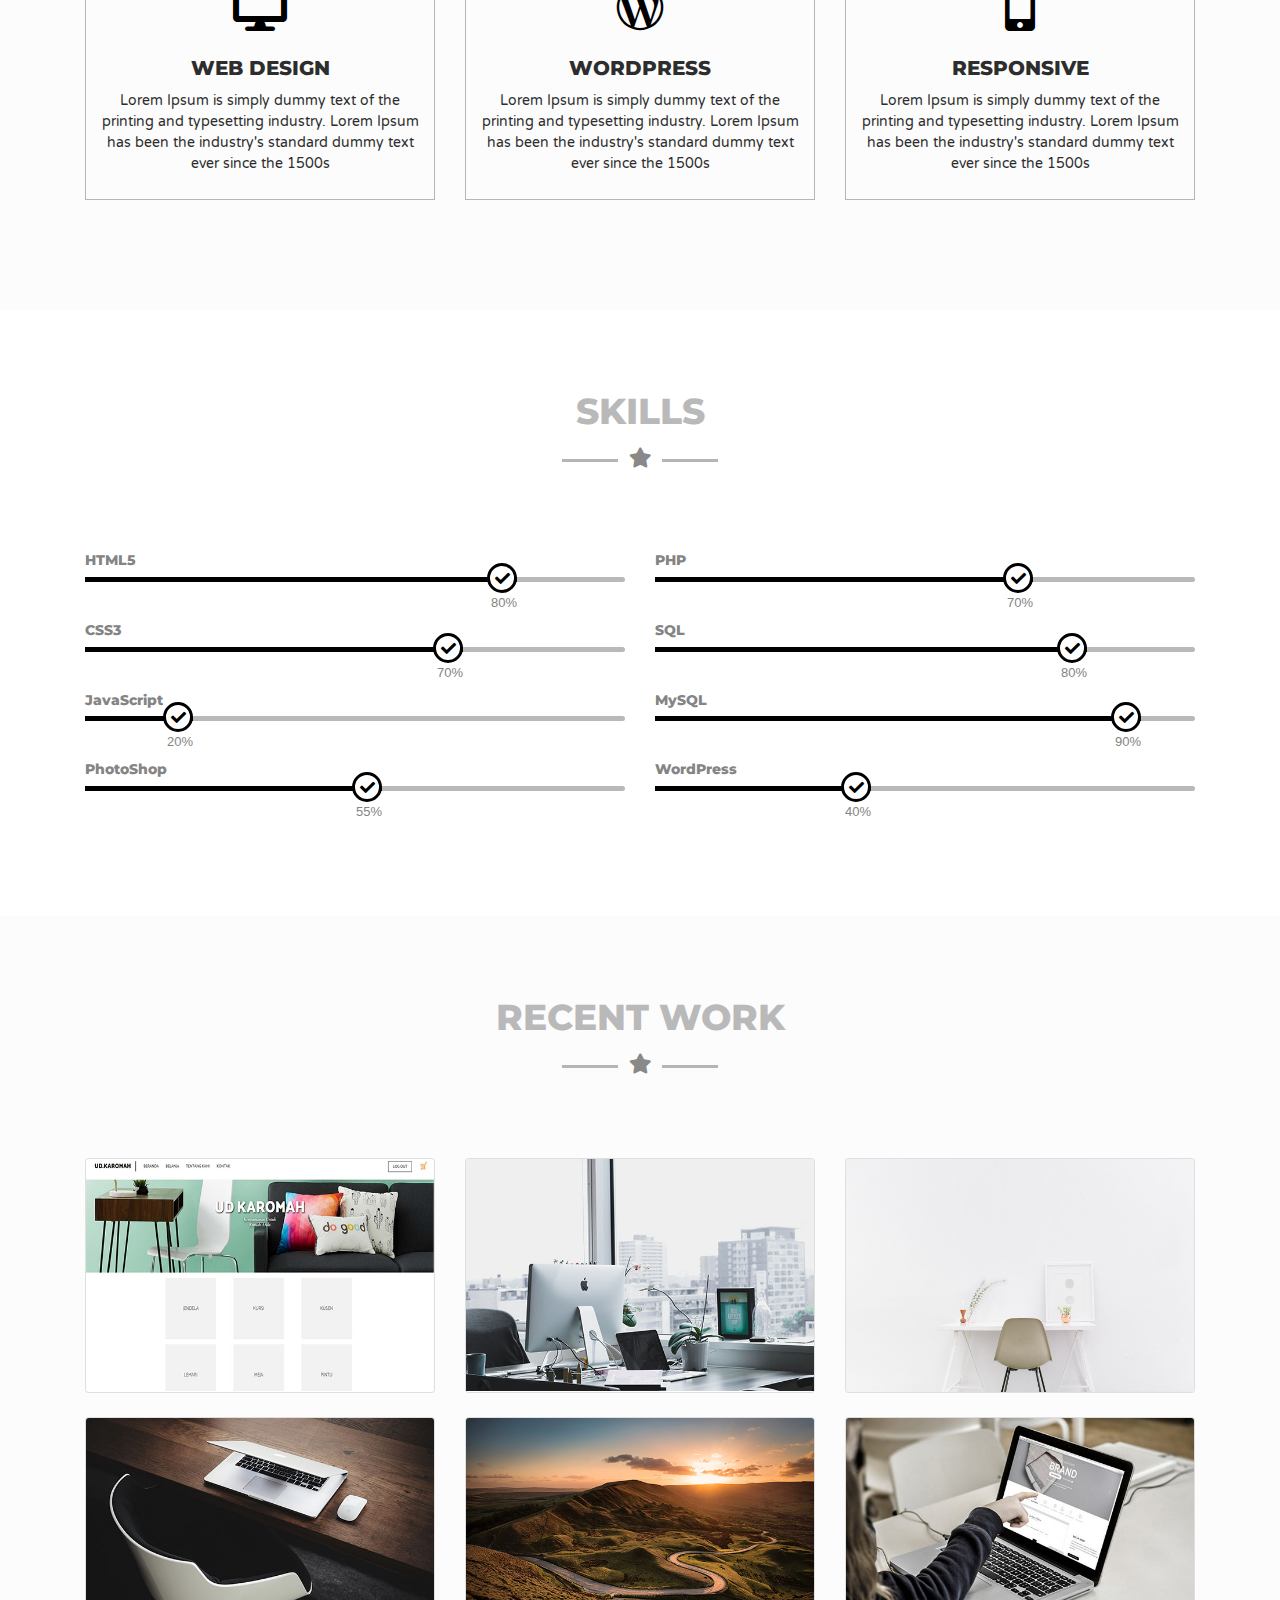
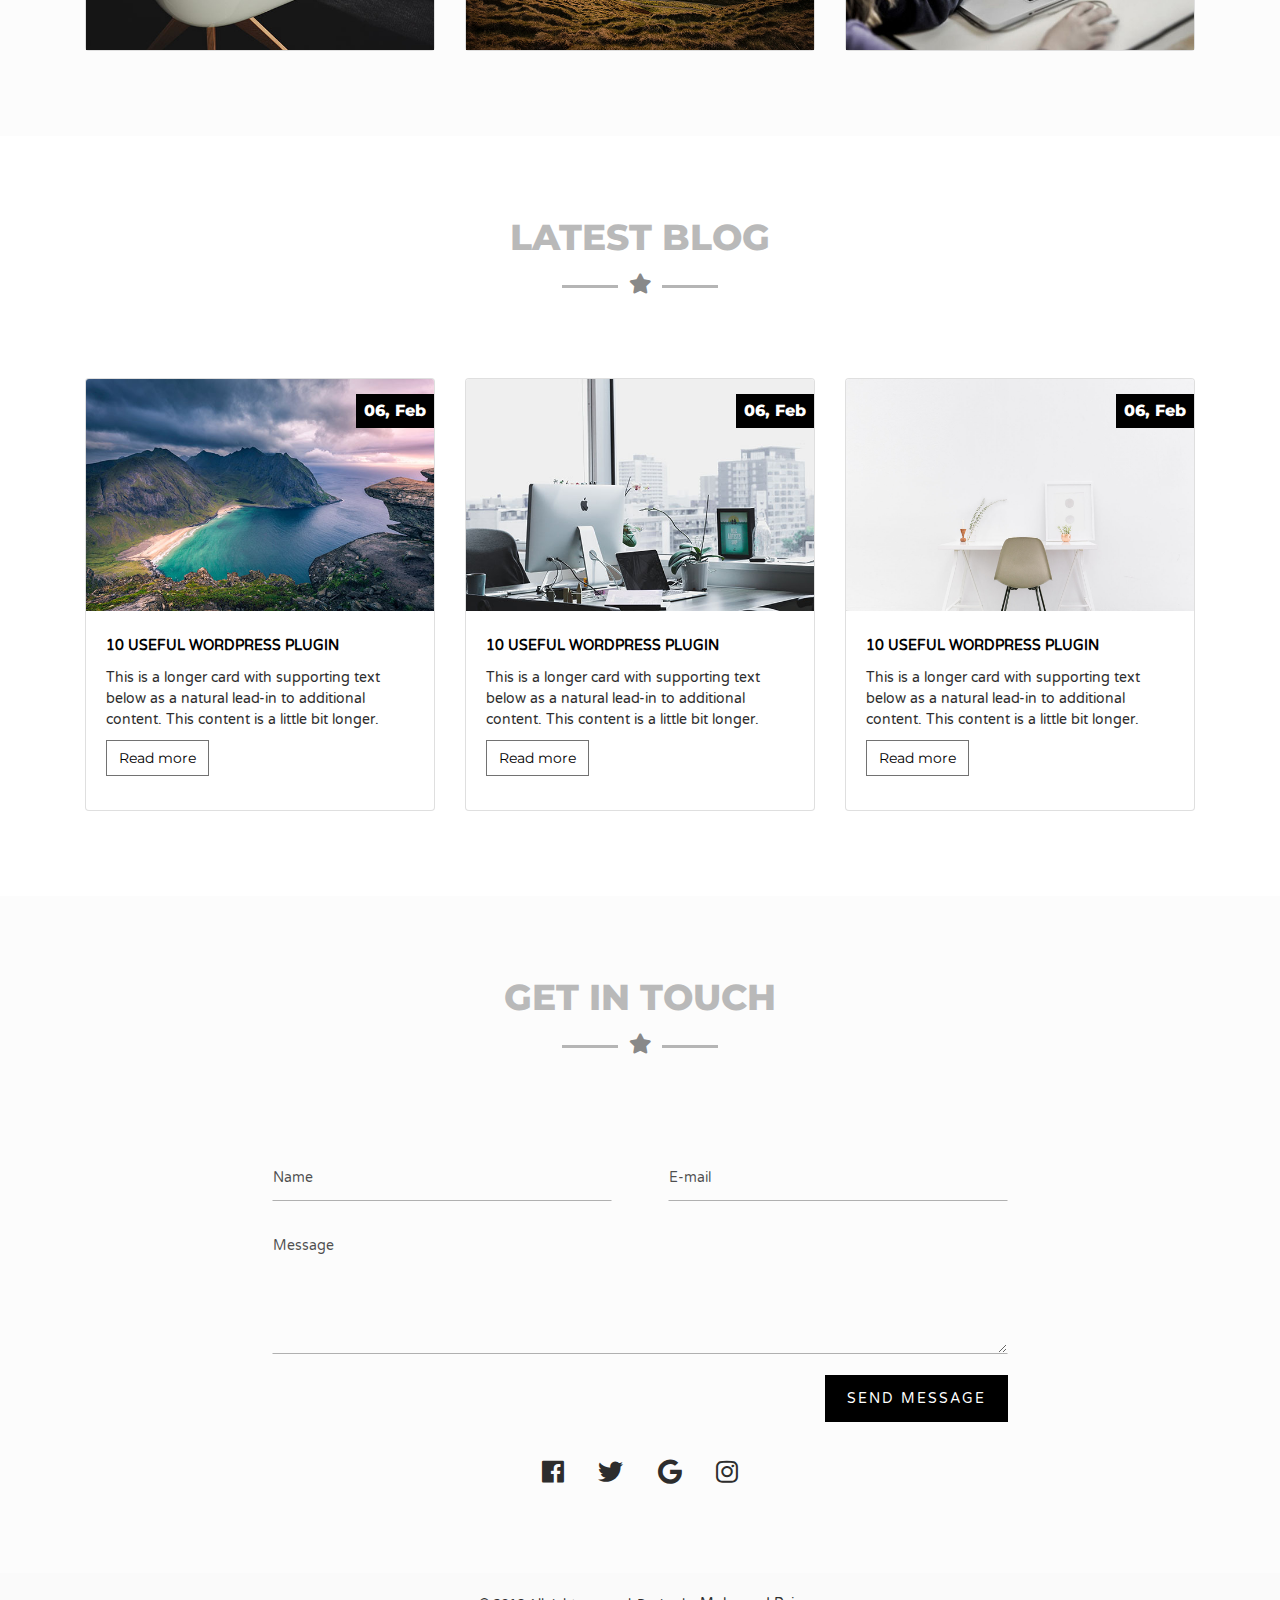
==== commit 908427b4: "Rename index.php to index.html" ====
--- a/myweb/index.html
+++ b/myweb/index.html
@@ -7,7 +7,7 @@
     <meta name="author" content="">
     <link rel="icon" href="favicon.ico">
 
-    <title>PortOne</title>
+    <title>MyWebsite</title>
 	
 	<!-- Google Fonts -->
 	<link href="https://fonts.googleapis.com/css?family=Montserrat:400,800" rel="stylesheet">
@@ -35,7 +35,7 @@
 	<nav class="navbar banner navbar-expand-lg navbar-light">
 		<div class="container">
 		
-		  <a class="navbar-brand" href="#">PortOne <!-- <img src="logo.png" alt="Logo" class="img-responsive" /> --> </a>
+		  <a class="navbar-brand" href="#top" style="color: #fff;">PaceXfrienD <!-- <img src="logo.png" alt="Logo" class="img-responsive" /> --> </a>
 		  
 		  <button class="navbar-toggler" type="button" data-toggle="collapse" data-target="#navbarToggler" aria-controls="navbarToggler" aria-expanded="false" aria-label="Toggle navigation">
 			<span class="fas fa-align-justify fa-1x"></span>
@@ -44,25 +44,25 @@
 		  <div class="justify-content-end collapse navbar-collapse" id="navbarToggler">
 			<ul class="navbar-nav">
 			  <li class="nav-item">
-				<a class="nav-link" href="#top">Home <span class="sr-only">(current)</span></a>
-			  </li>
-			  <li class="nav-item">
-				<a class="nav-link" href="#about">About</a>
-			  </li>
-			  <li class="nav-item">
-				<a class="nav-link" href="#service">Service</a>
-			  </li>
-			  <li class="nav-item">
-				<a class="nav-link" href="#skill">Skill</a>
-			  </li>
-			  <li class="nav-item">
-				<a class="nav-link" href="#portfolio">Work</a>
-			  </li>
-			  <li class="nav-item">
-				<a class="nav-link" href="#blog">blog</a>
-			  </li>
-			  <li class="nav-item">
-				<a class="nav-link" href="#contact">Contact</a>
+				<a class="nav-link" href="#top" style="color: #fff;">Home <span class="sr-only">(current)</span></a>
+			  </li>
+			  <li class="nav-item">
+				<a class="nav-link" href="#about" style="color: #fff;">About</a>
+			  </li>
+			  <li class="nav-item">
+				<a class="nav-link" href="#service" style="color: #fff;">Service</a>
+			  </li>
+			  <li class="nav-item">
+				<a class="nav-link" href="#skill" style="color: #fff;">Skill</a>
+			  </li>
+			  <li class="nav-item">
+				<a class="nav-link" href="#portfolio" style="color: #fff;">Work</a>
+			  </li>
+			  <li class="nav-item">
+				<a class="nav-link" href="#blog" style="color: #fff;">blog</a>
+			  </li>
+			  <li class="nav-item">
+				<a class="nav-link" href="#contact" style="color: #fff;">Contact</a>
 			  </li>
 			  
 			  <!-- 
@@ -87,9 +87,9 @@
 		<div class="overlay">
 			<div class="profile-section">
 				<div class="profile">
-					<img src="images/man.jpg" alt="Profile" class="rounded-circle" />
-				</div>
-				<h1>Md Kawsar Ali</h1>
+					<img src="images/gw.jpg" alt="Profile" class="rounded-circle" />
+				</div>
+				<h1>Mohamad Pais</h1>
 				<div class="expert">
 					<h2><span id="typed3"><!-- typed content in js file --></span></h2>
 			    </div>
@@ -112,13 +112,13 @@
 			</div>
 			<div class="row">
 				<div class="col-md-4">
-					<img src="images/man02.png" class="img-responsive" alt="" />
+					<img src="images/man1.png" class="img-responsive" alt="" />
 				</div>
 				<div class="col-md-8">
 					<div class="about-content">
-						<h5>Hi, I'm Md Kawsar Ali</h5>
-						<p>Lorem ipsum dolor sit amet, consectetur adipiscing elit. In vel sollicitudin enim. Nulla consectetur quam odio, id luctus est ullamcorper in. Proin in sagittis sapien. Donec at accumsan nisi. Integer eu consequat neque. Pellentesque ullamcorper mauris in dui dapibus ullamcorper. Pellentesque rhoncus in nulla et finibus. Integer orci dui, bibendum in neque volutpat, eleifend pulvinar est. Maecenas cursus viverra libero at pharetra. Ut arcu felis, rhoncus in velit gravida, auctor tempus leo. Aliquam in feugiat urna. Interdum et malesuada fames ac ante ipsum primis in faucibus. Cras sit amet auctor nisl, ut mollis ipsum. Quisque ultrices imperdiet tincidunt. Proin gravida sed risus sed sagittis. </p>
-						<p>Sed porttitor nibh libero, sit amet vehicula ante scelerisque sit amet. Aliquam lacus enim, fermentum eu laoreet ac, laoreet sit amet massa. Vestibulum ornare vulputate augue sed sodales. Vivamus sit amet diam scelerisque, sagittis tortor ut, sodales ligula.</p>
+						<h5>Hi, I'm Mohamad Pais</h5>
+						<p>I am a student at Gunadarma University. I took an education for the programmers<br>career level after majoring in information systems. I am still in undergraduate education.<br>I currently live in Jakarta with my parents.
+						academically, I am interested in creating <br>websites and other programs. I want my experience to continue to grow in the IT <br>world so people will call me "computer guy" :)</p>
 						<a class="about-btn" href="#contact">Hire me</a>
 					</div>
 				</div>
@@ -165,7 +165,7 @@
 						</div>
 					</div>
 				</div>
-				
+				<!-- 
 				<div class="col-sm-6 col-md-4">
 					<div class="service-box">
 						<div class="text-center">
@@ -195,7 +195,7 @@
 						</div>
 					</div>
 				</div>
-				
+				 -->
 			</div>
 		</div>
 	</section>
@@ -213,25 +213,25 @@
 				<div class="col-md-6">
 					<h3 class="progressbar-title">HTML5</h3>
 					<div class="progress">
-						<div class="text-center progress-bar" style="width: 95%; background: #000000;">
+						<div class="text-center progress-bar" style="width: 80%; background: #000000;">
 							<span class="progress-icon fas fa-check" style="border-color:#000; color:#000000;"></span>
-							<div class="progress-value">95%</div>
+							<div class="progress-value">80%</div>
 						</div>
 					</div>
 		 
 					<h3 class="progressbar-title">CSS3</h3>
 					<div class="progress">
-						<div class="text-center progress-bar" style="width: 90%; background: #000000;">
+						<div class="text-center progress-bar" style="width: 70%; background: #000000;">
 							<span class="progress-icon fas fa-check" style="border-color:#000000; color:#000000;"></span>
-							<div class="progress-value">90%</div>
+							<div class="progress-value">70%</div>
 						</div>
 					</div>
 					
 					<h3 class="progressbar-title">JavaScript</h3>
 					<div class="progress">
-						<div class="text-center progress-bar" style="width: 80%; background: #000000;">
+						<div class="text-center progress-bar" style="width: 20%; background: #000000;">
 							<span class="progress-icon fas fa-check" style="border-color:#000000; color:#000000;"></span>
-							<div class="progress-value">80%</div>
+							<div class="progress-value">20%</div>
 						</div>
 					</div>
 					
@@ -247,13 +247,21 @@
 				<div class="col-md-6">
 					<h3 class="progressbar-title">PHP</h3>
 					<div class="progress">
-						<div class="text-center progress-bar" style="width: 65%; background: #000;">
+						<div class="text-center progress-bar" style="width: 70%; background: #000;">
 							<span class="progress-icon fas fa-check" style="border-color:#000; color:#000;"></span>
 							<div class="progress-value">70%</div>
 						</div>
 					</div>
 		 
 					<h3 class="progressbar-title">SQL</h3>
+					<div class="progress">
+						<div class="text-center progress-bar" style="width: 80%; background: #000;">
+							<span class="progress-icon fas fa-check" style="border-color:#000; color:#000;"></span>
+							<div class="progress-value">80%</div>
+						</div>
+					</div>
+					
+					<h3 class="progressbar-title">MySQL</h3>
 					<div class="progress">
 						<div class="text-center progress-bar" style="width: 90%; background: #000;">
 							<span class="progress-icon fas fa-check" style="border-color:#000; color:#000;"></span>
@@ -261,19 +269,11 @@
 						</div>
 					</div>
 					
-					<h3 class="progressbar-title">MySQL</h3>
-					<div class="progress">
-						<div class="text-center progress-bar" style="width: 90%; background: #000;">
+					<h3 class="progressbar-title">WordPress</h3>
+					<div class="progress">
+						<div class="text-center progress-bar" style="width: 40%; background: #000;">
 							<span class="progress-icon fas fa-check" style="border-color:#000; color:#000;"></span>
-							<div class="progress-value">90%</div>
-						</div>
-					</div>
-					
-					<h3 class="progressbar-title">WordPress</h3>
-					<div class="progress">
-						<div class="text-center progress-bar" style="width: 80%; background: #000;">
-							<span class="progress-icon fas fa-check" style="border-color:#000; color:#000;"></span>
-							<div class="progress-value">80%</div>
+							<div class="progress-value">40%</div>
 						</div>
 					</div>
 				</div>
@@ -292,7 +292,7 @@
 			</div>
 			<div class="card-deck">
 			  <div class="card">
-				<img class="card-img-top" src="images/image01.jpg" data-toggle="modal" data-target="#modal-one" alt="Card image cap">
+				<img class="card-img-top" src="images/a.jpg" data-toggle="modal" data-target="#modal-one" alt="Card image cap">
 				
 				<!-- Modal -->
 				<div class="modal fade" id="modal-one" tabindex="-1" role="dialog" aria-labelledby="exampleModalCenterTitle" aria-hidden="true">
@@ -305,7 +305,7 @@
 						</button>
 					  </div>
 					  <div class="modal-body">
-						<img class="modal-image" src="images/image01.jpg" alt=""/>
+						<img class="modal-image" src="images/a.jpg" alt=""/>
 						
 					  </div>
 					  <div class="modal-footer">
@@ -535,10 +535,7 @@
 				<a href="#"><i class="fab fa-facebook"></i></a>
 				<a href="#"><i class="fab fa-twitter"></i></a>
 				<a href="#"><i class="fab fa-google"></i></a>
-				<a href="#"><i class="fab fa-linkedin-in"></i></a>
-				<a href="#"><i class="fab fa-github"></i></a>
-				<a href="#"><i class="fab fa-behance"></i></a>
-				<a href="#"><i class="fab fa-dribbble"></i></a>
+				<a href="#"><i class="fab fa-instagram"></i></a>
 			</div>
 		</div>
 	</section>
@@ -547,7 +544,7 @@
 	<!-- Footer -->
 	<footer>
 		<div class="container">
-			<p>&copy; 2018 All right reserved. Design by <a href="http://kawsar.ga/">Md_Kawsar_Ali</a></p>
+			<p>&copy; 2018 All right reserved. Design by <a href="http://kawsar.ga/">Mohamad Pais	</a></p>
 		</div>
 	</footer>
 	<!-- End Footer -->
@@ -569,4 +566,4 @@
 	<script src='js/index.js'></script>
     
   </body>
-</html>+</html>
